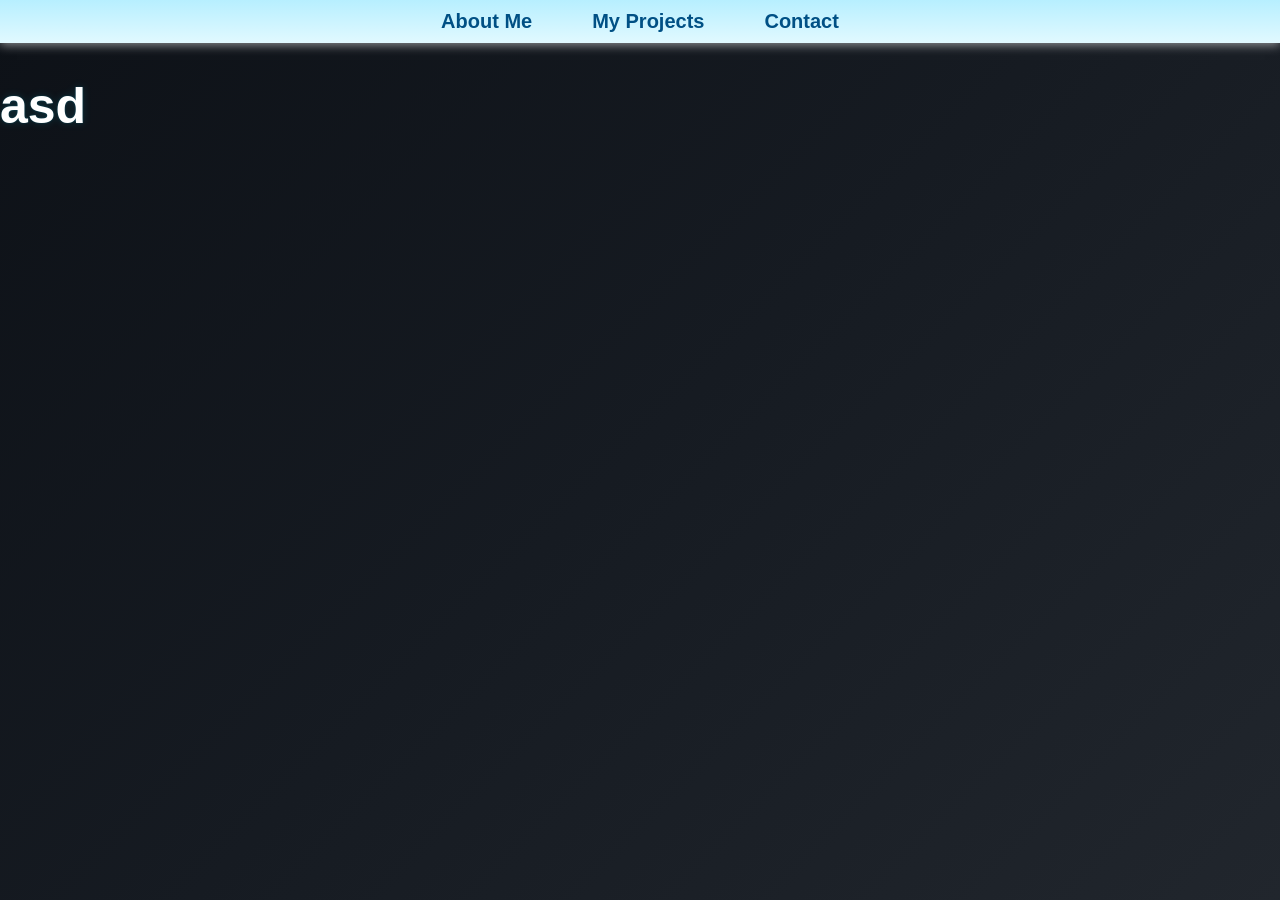
==== contact.html @ e1c588ac "Add personal portfolio website, not-ready-yet" ====
<!DOCTYPE html>
<html lang="fi">

<head>
    <meta charset="UTF-8">
    <title>Contact</title>

    <link rel="stylesheet" href="style.css">
</head>

<body>

    <header id="navbar"></header>

    <main>
        <h1>asd</h1>
    </main>

    <script src="script.js"></script>

</body>

</html>
---- style.css ----
:root {
    --grid-background-color: #1b222d;
}

body {
    margin: 0;
    min-height: 100vh;


    justify-content: center;
    align-items: normal;

    background: linear-gradient(
        135deg,
        #0d1117,
        #161b22,
        #21262d
    );

    color: white;
    font-family: "Inter", sans-serif;
}

.container {
    max-width: 1000px;
    margin: 0 auto;
    text-align: center;
}

h1 {
    color: #ffffff;
    font-size: 50px;

    text-shadow:
    0 0 2px rgba(0, 204, 255, 0.247),
    0 0 10px rgba(0, 225, 255, 0.144);    
}

h2 {
    color: #ffffff;
    font-size: 20px;

    text-align: center;
    text-shadow:
    0 0 2px rgba(0, 204, 255, 0.247),
    0 0 10px rgba(0, 225, 255, 0.144);    
}

nav {
    position: sticky;
    top: 0;
    z-index: 100;

    box-shadow: 0 2px 10px rgba(255, 255, 255, 0.541);

    background-color: rgb(183, 239, 255);
    background: linear-gradient(180deg, #b7efff, #e1f9ff);
    
}

nav ul {
    display: flex;
    justify-content: center;
    gap: 20px;

    list-style: none;
    margin: 0;
    padding: 0px 0; /*navigoinnin suuruus*/
}

nav a {
    color: rgb(0, 80, 133);
    font-weight: bold;
    text-decoration: none;
    font-size: 20px;
    padding: 10px 20px;
    
    display: inline-block;
    transition:
    color .2s ease,
    transform .2s ease;
}

nav a:hover {
    color: #0084ff;
    transform: translateY(-2px) scale(1.05);
    text-shadow: 0 0 2px rgba(255, 255, 255, 0.801);
}

.grid-container {
    display: grid;
    grid-template-columns: repeat(3, 1fr);
    gap: 30px;
    padding: 20px;
    border-radius: 10px;
    overflow: hidden;
}
  
.grid-item {
    background: var(--grid-background-color);
    padding: 30px;
    border-radius: 10px;
    overflow: hidden;
}
  
.grid-item h2 {
    margin-top: 0;
}

.hero {
    display: flex;
    align-items: center;
    justify-content: center;
    gap: 60px;

    max-width: 1100px;
    margin: 80px auto;
    padding: 0 20px;
    
}

.profile-border {
    width: 260px;
    height: 260px;

    padding: 5px;          /* Reunuksen paksuus */
    border-radius: 50%;

    background: linear-gradient(
        135deg,
        #00e1ff,
        #32e7ff,
        #72efff,
        #a7f5ff,
        #ffffff
    );

    display: flex;
    justify-content: center;
    align-items: center;
    box-shadow: 0 0 15px rgba(0, 225, 255, 0.25);
    transition: transform .3s ease;
}

.profile-border:hover {
    transform: scale(1.03);
}

.profile-image {
    width: 100%;
    height: 100%;

    object-fit: cover;
    border-radius: 50%;
    display: block;
}
.hero-text {
    text-align: left;
}

footer {
  text-align: center;
  max-width: 100%;
  padding-top: 5px;
  padding-bottom: 5px;
  margin-bottom: 0;
}

.project-card {

    max-width: 1000px;
    margin: 50px auto;

    background: #1b222d;

    border-radius: 20px;

    padding-left: 35px;
    padding-top: 5px; /*oli 30, muita ei ollut*/
    padding-bottom: 10px;
    padding-right: 25px;

    box-shadow: 0 8px 25px rgba(0,0,0,.35);

}

.project-content {

    margin-top: 0px;
    margin-left: 25px;
    margin-right: 10px;
    text-align: left;

}

.carousel {
    position: relative;

    width: 100%;
    height: 500px;

    overflow: hidden;
    border-radius: 10px;

    background: #262f3815;

}

.carousel-media {
    width: 100%;
    height: 100%;
}

.carousel-media img,
.carousel-media video {
    width: 100%;
    height: 100%;

    object-fit: contain;
    object-position: center;

    display: block;
}

.carousel-btn {

    position: absolute;
    top: 50%;
    transform: translateY(-50%);

    width: 48px;
    height: 48px;

    border: none;
    border-radius: 50%;

    cursor: pointer;

    font-size: 28px;
    font-weight: bold;

    color: white;

    background: rgba(0,0,0,.45);

    transition: .2s;
}

.carousel-btn:hover {

    background: rgba(0,225,255,.75);
    transform: translateY(-50%) scale(1.08);

}

.prev {
    left: 15px;
}

.next {
    right: 15px;
}

.project-nav {

    position: fixed;

    top: 120px;
    left: 30px;

    width: 220px;

    background: #1b222d;
    border-radius: 15px;

    padding: 20px;

    box-shadow: 0 0 20px rgba(0,0,0,.35);

}

.project-nav h3 {

    color:#00d4ff;
    margin-top: 0;
    margin-bottom: 15px;

}

.project-nav a {

    display: block;

    color: white;
    text-decoration: none;

    font-size: 13px;

    padding: 8px 0;

    transition: .2s;

}

.project-nav a:hover {

    color: #00d4ff;
    transform: translateX(5px);

}

.project-nav hr {

    border: none;
    border-top: 1px solid rgb(255, 255, 255);

    margin: 12px 0;

}

.nav-category {

    color: #72efff;
    font-size: 13px;
    font-weight: bold;

    margin-bottom: 6px;
    text-transform: uppercase;
    letter-spacing: 1px;

}

html {
    scroll-behavior: smooth;
}
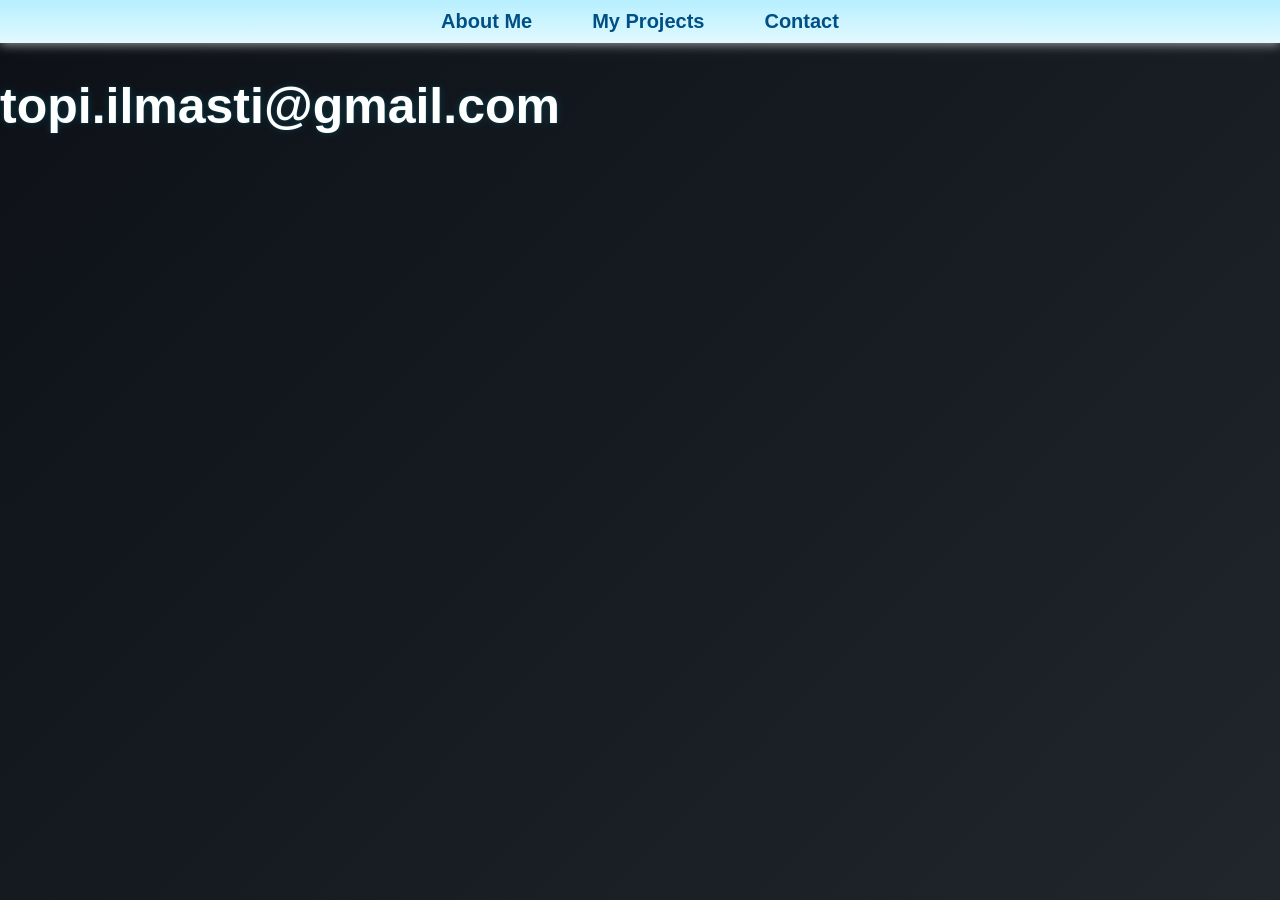
==== commit cb9bdf70: "contact-page-email" ====
--- a/contact.html
+++ b/contact.html
@@ -13,7 +13,7 @@
     <header id="navbar"></header>
 
     <main>
-        <h1>asd</h1>
+        <h1>topi.ilmasti@gmail.com</h1>
     </main>
 
     <script src="script.js"></script>
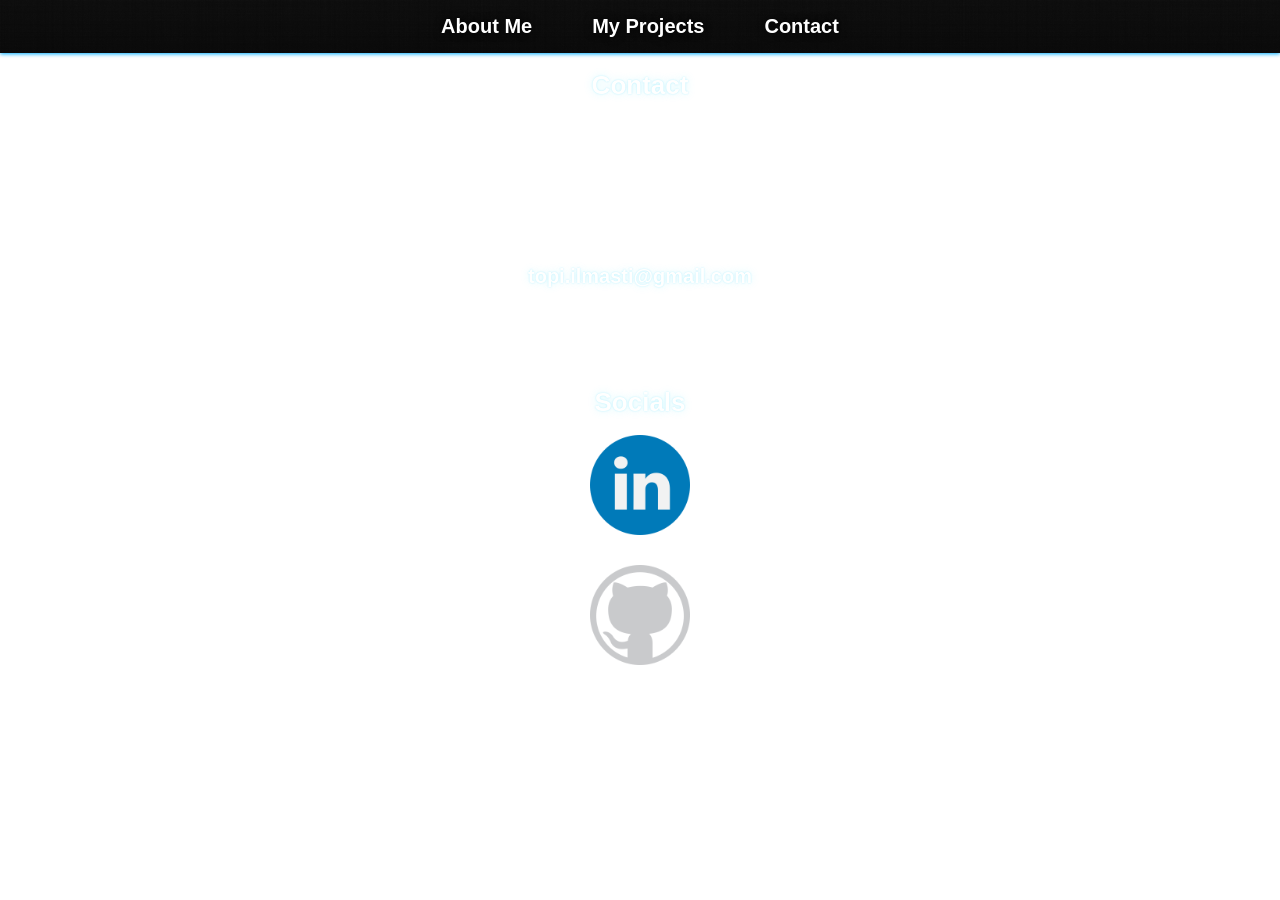
==== commit 05dcf0c1: "contact page, colors, textures, small fixes." ====
--- a/contact.html
+++ b/contact.html
@@ -12,9 +12,37 @@
 
     <header id="navbar"></header>
 
-    <main>
-        <h1>topi.ilmasti@gmail.com</h1>
-    </main>
+<main class="container">
+
+    <h1>Contact</h1>
+
+    <div class="contact-card">
+
+        <a href="mailto:topi.ilmasti@gmail.com">
+            <img src="assets/images/icons/email.png" alt="Email">
+        </a>
+
+        <h2>topi.ilmasti@gmail.com</h2>
+
+    </div>
+
+    <div class="contact-divider"></div>
+
+    <h1>Socials</h1>
+
+    <div class="contact-card">
+
+        <a href="https://www.linkedin.com/in/topi-ilmasti/" target="_blank">
+            <img src="assets/images/icons/linkedin.png" alt="LinkedIn">
+        </a>
+
+        <a href="https://github.com/SUPPlS" target="_blank">
+            <img src="assets/images/icons/github.png" alt="GitHub">
+        </a>
+
+    </div>
+
+</main>
 
     <script src="script.js"></script>
 
--- a/style.css
+++ b/style.css
@@ -10,12 +10,12 @@
     justify-content: center;
     align-items: normal;
 
-    background: linear-gradient(
-        135deg,
-        #0d1117,
-        #161b22,
-        #21262d
-    );
+    background:
+        url("assets/images/textures/dark-wood.png"),
+        linear-gradient(
+            135deg,
+            #000000
+        );
 
     color: white;
     font-family: "Inter", sans-serif;
@@ -29,16 +29,7 @@
 
 h1 {
     color: #ffffff;
-    font-size: 50px;
-
-    text-shadow:
-    0 0 2px rgba(0, 204, 255, 0.247),
-    0 0 10px rgba(0, 225, 255, 0.144);    
-}
-
-h2 {
-    color: #ffffff;
-    font-size: 20px;
+    font-size: 26px;
 
     text-align: center;
     text-shadow:
@@ -46,15 +37,37 @@
     0 0 10px rgba(0, 225, 255, 0.144);    
 }
 
+h2 {
+    color: #ffffff;
+    font-size: 20px;
+
+    text-align: center;
+    text-shadow:
+    0 0 2px rgba(0, 204, 255, 0.247),
+    0 0 10px rgba(0, 225, 255, 0.144);    
+}
+
+h3{
+    color: #ffffff;
+    font-size: 26px;
+
+    
+    text-shadow:
+    0 0 2px rgba(0, 204, 255, 0.247),
+    0 0 10px rgba(0, 225, 255, 0.144);   
+}
 nav {
     position: sticky;
     top: 0;
     z-index: 100;
 
-    box-shadow: 0 2px 10px rgba(255, 255, 255, 0.541);
-
-    background-color: rgb(183, 239, 255);
-    background: linear-gradient(180deg, #b7efff, #e1f9ff);
+    box-shadow: 0px 1px 4px #00aeff;
+
+    background:
+        url("assets/images/textures/black-linen.png"),
+        linear-gradient(180deg, #141414, #0f0f0f);
+
+    background-repeat: repeat;
     
 }
 
@@ -65,11 +78,12 @@
 
     list-style: none;
     margin: 0;
-    padding: 0px 0; /*navigoinnin suuruus*/
+    padding: 5px 0;
 }
 
 nav a {
-    color: rgb(0, 80, 133);
+    color: #ffffff;
+    text-shadow: 0 0 8px #000000;
     font-weight: bold;
     text-decoration: none;
     font-size: 20px;
@@ -82,9 +96,9 @@
 }
 
 nav a:hover {
-    color: #0084ff;
+    color: #00aeff;
     transform: translateY(-2px) scale(1.05);
-    text-shadow: 0 0 2px rgba(255, 255, 255, 0.801);
+    text-shadow: 0 0 2px #000000;
 }
 
 .grid-container {
@@ -171,7 +185,10 @@
     max-width: 1000px;
     margin: 50px auto;
 
-    background: #1b222d;
+    background: 
+    url("assets/images/textures/diagonales-decalees.png"),
+    #1b222d;
+    background-repeat: repeat;
 
     border-radius: 20px;
 
@@ -201,8 +218,8 @@
 
     overflow: hidden;
     border-radius: 10px;
-
-    background: #262f3815;
+ 
+    background: #00000018;
 
 }
 
@@ -270,7 +287,11 @@
 
     width: 220px;
 
-    background: #1b222d;
+    background: 
+    url("assets/images/textures/classy-fabric.png"),
+    #1b222d;
+    background-repeat: repeat;
+
     border-radius: 15px;
 
     padding: 20px;
@@ -329,6 +350,36 @@
     letter-spacing: 1px;
 
 }
+.contact-card {
+    display: flex;
+    flex-direction: column;
+    align-items: center;
+    gap: 30px;
+    
+}
+
+.contact-card a {
+    display: flex;
+    justify-content: center;
+    align-items: center;
+
+    text-decoration: none;
+    color: white;
+}
+
+.contact-card img {
+    width: 100px;
+    height: 100px;
+}
+
+.contact-divider {
+    width: 550px;
+    height: 2px;
+
+    background: white;
+
+    margin: 40px auto;
+}
 
 html {
     scroll-behavior: smooth;
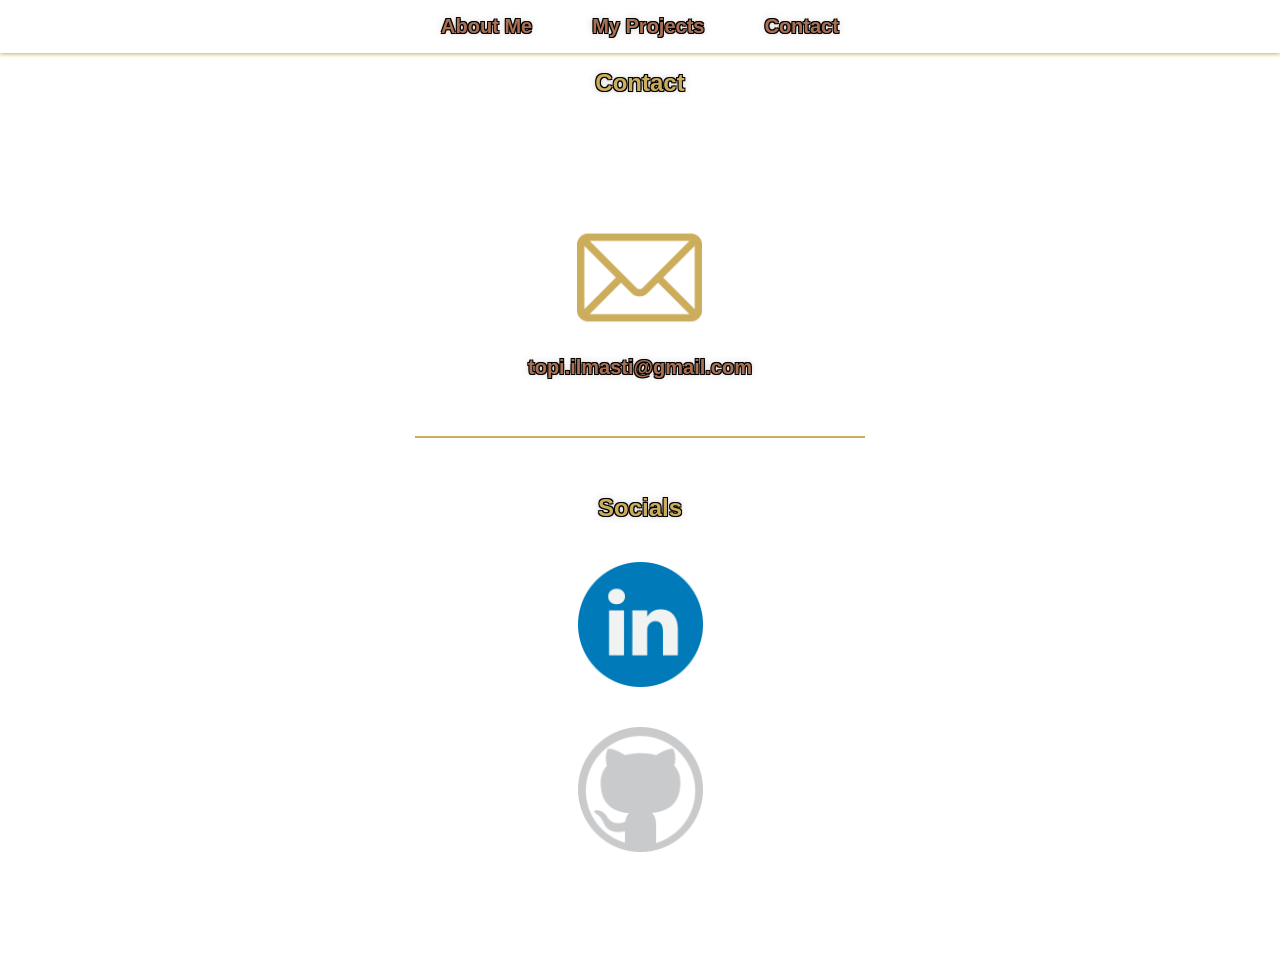
==== commit 63c54dc4: "color theme, icons, textures" ====
--- a/contact.html
+++ b/contact.html
@@ -11,12 +11,12 @@
 <body>
 
     <header id="navbar"></header>
+<h1>Contact</h1>
+<main class="contact-container">
 
-<main class="container">
+    
 
-    <h1>Contact</h1>
-
-    <div class="contact-card">
+    <div class="contact-email">
 
         <a href="mailto:topi.ilmasti@gmail.com">
             <img src="assets/images/icons/email.png" alt="Email">
@@ -28,9 +28,9 @@
 
     <div class="contact-divider"></div>
 
-    <h1>Socials</h1>
+    <h1 class="contact-heading">Socials</h1>
 
-    <div class="contact-card">
+    <div class="contact-socials">
 
         <a href="https://www.linkedin.com/in/topi-ilmasti/" target="_blank">
             <img src="assets/images/icons/linkedin.png" alt="LinkedIn">
--- a/style.css
+++ b/style.css
@@ -1,5 +1,11 @@
 :root {
-    --grid-background-color: #1b222d;
+    --background: #000000;
+    --shadows: #0f0f0f3f;
+    --surface: #0f0d0c;
+    --border: #6E5643;
+    --accent: #AA7053;
+    --gold: #CCAD5C;
+    --text: #ECE5D8;
 }
 
 body {
@@ -14,10 +20,11 @@
         url("assets/images/textures/dark-wood.png"),
         linear-gradient(
             135deg,
-            #000000
-        );
-
-    color: white;
+            var(--background));
+
+    background-repeat: repeat;
+
+    color: var(--text);
     font-family: "Inter", sans-serif;
 }
 
@@ -27,45 +34,64 @@
     text-align: center;
 }
 
+p {
+    color: var(--text);
+}
+
 h1 {
-    color: #ffffff;
+    color: var(--gold);
+    font-size: 24px;
+
+    text-align: center;
+    text-shadow:
+        -1px -1px 0 #000,
+         1px -1px 0 #000,
+        -1px  1px 0 #000,
+         1px  1px 0 #000,
+
+         0 0 3px var(--shadows),
+         0 0 8px var(--shadows);
+}
+
+h2 {
+    color: var(--accent);
+    font-size: 20px;
+
+    text-align: center;
+    text-shadow:
+        -1px -1px 0 #000,
+         1px -1px 0 #000,
+        -1px  1px 0 #000,
+         1px  1px 0 #000,
+
+         0 0 3px var(--shadows),
+         0 0 8px var(--shadows);
+}
+
+h3{
+    color: var(--gold);
     font-size: 26px;
 
-    text-align: center;
-    text-shadow:
-    0 0 2px rgba(0, 204, 255, 0.247),
-    0 0 10px rgba(0, 225, 255, 0.144);    
-}
-
-h2 {
-    color: #ffffff;
-    font-size: 20px;
-
-    text-align: center;
-    text-shadow:
-    0 0 2px rgba(0, 204, 255, 0.247),
-    0 0 10px rgba(0, 225, 255, 0.144);    
-}
-
-h3{
-    color: #ffffff;
-    font-size: 26px;
-
     
     text-shadow:
-    0 0 2px rgba(0, 204, 255, 0.247),
-    0 0 10px rgba(0, 225, 255, 0.144);   
+        -1px -1px 0 #000,
+         1px -1px 0 #000,
+        -1px  1px 0 #000,
+         1px  1px 0 #000,
+
+         0 0 3px var(--shadows),
+         0 0 8px var(--shadows);
 }
 nav {
     position: sticky;
     top: 0;
     z-index: 100;
 
-    box-shadow: 0px 1px 4px #00aeff;
+    box-shadow: 0px 1px 4px var(--gold);
 
     background:
-        url("assets/images/textures/black-linen.png"),
-        linear-gradient(180deg, #141414, #0f0f0f);
+        url("assets/images/textures/dark-leather.png"),
+        linear-gradient(180deg, var(--surface));
 
     background-repeat: repeat;
     
@@ -82,8 +108,15 @@
 }
 
 nav a {
-    color: #ffffff;
-    text-shadow: 0 0 8px #000000;
+    color:var(--accent);
+    text-shadow:
+        -1px -1px 0 #000,
+         1px -1px 0 #000,
+        -1px  1px 0 #000,
+         1px  1px 0 #000,
+
+         0 0 3px var(--shadows),
+         0 0 8px var(--shadows);
     font-weight: bold;
     text-decoration: none;
     font-size: 20px;
@@ -96,11 +129,12 @@
 }
 
 nav a:hover {
-    color: #00aeff;
+    color: var(--gold);
     transform: translateY(-2px) scale(1.05);
-    text-shadow: 0 0 2px #000000;
-}
-
+    text-shadow: 0 0 2px var(--shadows);
+}
+
+/*
 .grid-container {
     display: grid;
     grid-template-columns: repeat(3, 1fr);
@@ -120,6 +154,7 @@
 .grid-item h2 {
     margin-top: 0;
 }
+*/
 
 .hero {
     display: flex;
@@ -137,22 +172,20 @@
     width: 260px;
     height: 260px;
 
-    padding: 5px;          /* Reunuksen paksuus */
+    padding: 5px;
     border-radius: 50%;
 
     background: linear-gradient(
         135deg,
-        #00e1ff,
-        #32e7ff,
-        #72efff,
-        #a7f5ff,
-        #ffffff
+        var(--accent),
+        var(--gold)
+        
     );
 
     display: flex;
     justify-content: center;
     align-items: center;
-    box-shadow: 0 0 15px rgba(0, 225, 255, 0.25);
+    box-shadow: 0 0 15px var(--accent);
     transition: transform .3s ease;
 }
 
@@ -170,6 +203,261 @@
 }
 .hero-text {
     text-align: left;
+}
+
+.project-card {
+
+    max-width: 1000px;
+    margin: 50px auto;
+
+    background-color: var(--surface);
+    background: 
+    url("assets/images/textures/dark-leather.png"),
+    var(--surface);
+    background-repeat: repeat;
+
+    border-radius: 20px;
+
+    padding-left: 35px;
+    padding-top: 5px; /*oli 30, muita ei ollut*/
+    padding-bottom: 10px;
+    padding-right: 25px;
+
+    box-shadow: 0 0 3px var(--gold);
+
+}
+
+.project-content {
+
+    margin-top: 0px;
+    margin-left: 25px;
+    margin-right: 10px;
+    text-align: left;
+
+}
+
+.carousel {
+    position: relative;
+
+    width: 100%;
+    height: 500px;
+
+    overflow: hidden;
+    border-radius: 10px;
+ 
+    background: 
+    url("assets/images/textures/dark-leather.png"),
+    var(--surface);
+    background-repeat: repeat;
+
+}
+
+.carousel-media {
+    width: 100%;
+    height: 100%;
+}
+
+.carousel-media img,
+.carousel-media video {
+    width: 100%;
+    height: 100%;
+
+    object-fit: contain;
+    object-position: center;
+
+    display: block;
+}
+
+.carousel-btn {
+
+    position: absolute;
+    top: 50%;
+    transform: translateY(-50%);
+
+    width: 48px;
+    height: 48px;
+
+    border: none;
+    border-radius: 50%;
+
+    cursor: pointer;
+
+    font-size: 28px;
+    font-weight: bold;
+
+    color: #EEC5A0;
+
+    background: rgba(238, 197, 160,.10);
+
+    transition: .2s;
+}
+
+.carousel-btn:hover {
+
+    background: rgba(173,110,84,.75);
+    transform: translateY(-50%) scale(1.08);
+
+}
+
+.prev {
+    left: 15px;
+}
+
+.next {
+    right: 15px;
+}
+
+.project-nav {
+
+    position: fixed;
+
+    top: 80px;
+    left: 30px;
+
+    width: 220px;
+
+    background: 
+    url("assets/images/textures/dark-leather.png"),
+    var(--surface);
+    background-repeat: repeat;
+
+    border-radius: 15px;
+
+    padding: 15px;
+
+    box-shadow: 0 0 3px var(--gold);
+
+}
+
+.project-nav h3 {
+
+    color: var(--gold);
+    margin-top: 0;
+    margin-bottom: 30px;
+
+}
+
+.project-nav a {
+
+    display: block;
+
+    color: var(--text);
+    text-shadow:
+        -1px -1px 0 #000,
+         1px -1px 0 #000,
+        -1px  1px 0 #000,
+         1px  1px 0 #000,
+
+         0 0 3px var(--shadows),
+         0 0 8px var(--shadows);
+    text-decoration: none;
+
+    font-size: 13px;
+
+    padding: 8px 0;
+
+    transition: .2s;
+}
+
+.project-nav a:hover {
+
+    color: var(--accent);
+    text-shadow:
+        -1px -1px 0 #000,
+         1px -1px 0 #000,
+        -1px  1px 0 #000,
+         1px  1px 0 #000,
+
+         0 0 3px var(--shadows),
+         0 0 8px var(--shadows);
+    transform: translateX(5px);
+}
+
+.project-nav hr {
+
+    border: none;
+    border-top: 1px solid var(--gold);
+
+    margin: 10px 0;
+}
+
+.nav-category {
+
+    color: var(--accent);
+    text-shadow:
+        -1px -1px 0 #000,
+         1px -1px 0 #000,
+        -1px  1px 0 #000,
+         1px  1px 0 #000,
+
+         0 0 3px var(--shadows),
+         0 0 5px var(--shadows);
+    font-size: 13px;
+    font-weight: bold;
+
+    margin-bottom: 6px;
+    text-transform: uppercase;
+    letter-spacing: 1px;
+
+}
+
+.contact-container {
+    max-width: 1000px;
+    min-height: calc(100vh - 60px);
+
+    margin: 0 auto;
+
+    display: flex;
+    flex-direction: column;
+
+    justify-content: center;
+    align-items: center;
+
+    text-align: center;   
+}
+
+.contact-email,
+.contact-socials {
+    display: flex;
+    flex-direction: column;
+    align-items: center;
+}
+
+.contact-email {
+    gap: 0px;
+}
+
+.contact-socials {
+    gap: 40px;
+}
+
+.contact-email a,
+.contact-socials a {
+    display: flex;
+    justify-content: center;
+    align-items: center;
+
+    text-decoration: none;
+    color: var(--text);
+}
+
+.contact-email img,
+.contact-socials img {
+    width: 125px;
+    height: 125px;
+}
+
+.contact-divider {
+    width: 450px;
+    height: 2px;
+
+    background: var(--gold);
+
+    margin: 40px auto;
+}
+
+.contact-heading {
+    margin-bottom: 40px;
 }
 
 footer {
@@ -180,207 +468,6 @@
   margin-bottom: 0;
 }
 
-.project-card {
-
-    max-width: 1000px;
-    margin: 50px auto;
-
-    background: 
-    url("assets/images/textures/diagonales-decalees.png"),
-    #1b222d;
-    background-repeat: repeat;
-
-    border-radius: 20px;
-
-    padding-left: 35px;
-    padding-top: 5px; /*oli 30, muita ei ollut*/
-    padding-bottom: 10px;
-    padding-right: 25px;
-
-    box-shadow: 0 8px 25px rgba(0,0,0,.35);
-
-}
-
-.project-content {
-
-    margin-top: 0px;
-    margin-left: 25px;
-    margin-right: 10px;
-    text-align: left;
-
-}
-
-.carousel {
-    position: relative;
-
-    width: 100%;
-    height: 500px;
-
-    overflow: hidden;
-    border-radius: 10px;
- 
-    background: #00000018;
-
-}
-
-.carousel-media {
-    width: 100%;
-    height: 100%;
-}
-
-.carousel-media img,
-.carousel-media video {
-    width: 100%;
-    height: 100%;
-
-    object-fit: contain;
-    object-position: center;
-
-    display: block;
-}
-
-.carousel-btn {
-
-    position: absolute;
-    top: 50%;
-    transform: translateY(-50%);
-
-    width: 48px;
-    height: 48px;
-
-    border: none;
-    border-radius: 50%;
-
-    cursor: pointer;
-
-    font-size: 28px;
-    font-weight: bold;
-
-    color: white;
-
-    background: rgba(0,0,0,.45);
-
-    transition: .2s;
-}
-
-.carousel-btn:hover {
-
-    background: rgba(0,225,255,.75);
-    transform: translateY(-50%) scale(1.08);
-
-}
-
-.prev {
-    left: 15px;
-}
-
-.next {
-    right: 15px;
-}
-
-.project-nav {
-
-    position: fixed;
-
-    top: 120px;
-    left: 30px;
-
-    width: 220px;
-
-    background: 
-    url("assets/images/textures/classy-fabric.png"),
-    #1b222d;
-    background-repeat: repeat;
-
-    border-radius: 15px;
-
-    padding: 20px;
-
-    box-shadow: 0 0 20px rgba(0,0,0,.35);
-
-}
-
-.project-nav h3 {
-
-    color:#00d4ff;
-    margin-top: 0;
-    margin-bottom: 15px;
-
-}
-
-.project-nav a {
-
-    display: block;
-
-    color: white;
-    text-decoration: none;
-
-    font-size: 13px;
-
-    padding: 8px 0;
-
-    transition: .2s;
-
-}
-
-.project-nav a:hover {
-
-    color: #00d4ff;
-    transform: translateX(5px);
-
-}
-
-.project-nav hr {
-
-    border: none;
-    border-top: 1px solid rgb(255, 255, 255);
-
-    margin: 12px 0;
-
-}
-
-.nav-category {
-
-    color: #72efff;
-    font-size: 13px;
-    font-weight: bold;
-
-    margin-bottom: 6px;
-    text-transform: uppercase;
-    letter-spacing: 1px;
-
-}
-.contact-card {
-    display: flex;
-    flex-direction: column;
-    align-items: center;
-    gap: 30px;
-    
-}
-
-.contact-card a {
-    display: flex;
-    justify-content: center;
-    align-items: center;
-
-    text-decoration: none;
-    color: white;
-}
-
-.contact-card img {
-    width: 100px;
-    height: 100px;
-}
-
-.contact-divider {
-    width: 550px;
-    height: 2px;
-
-    background: white;
-
-    margin: 40px auto;
-}
-
 html {
     scroll-behavior: smooth;
 }
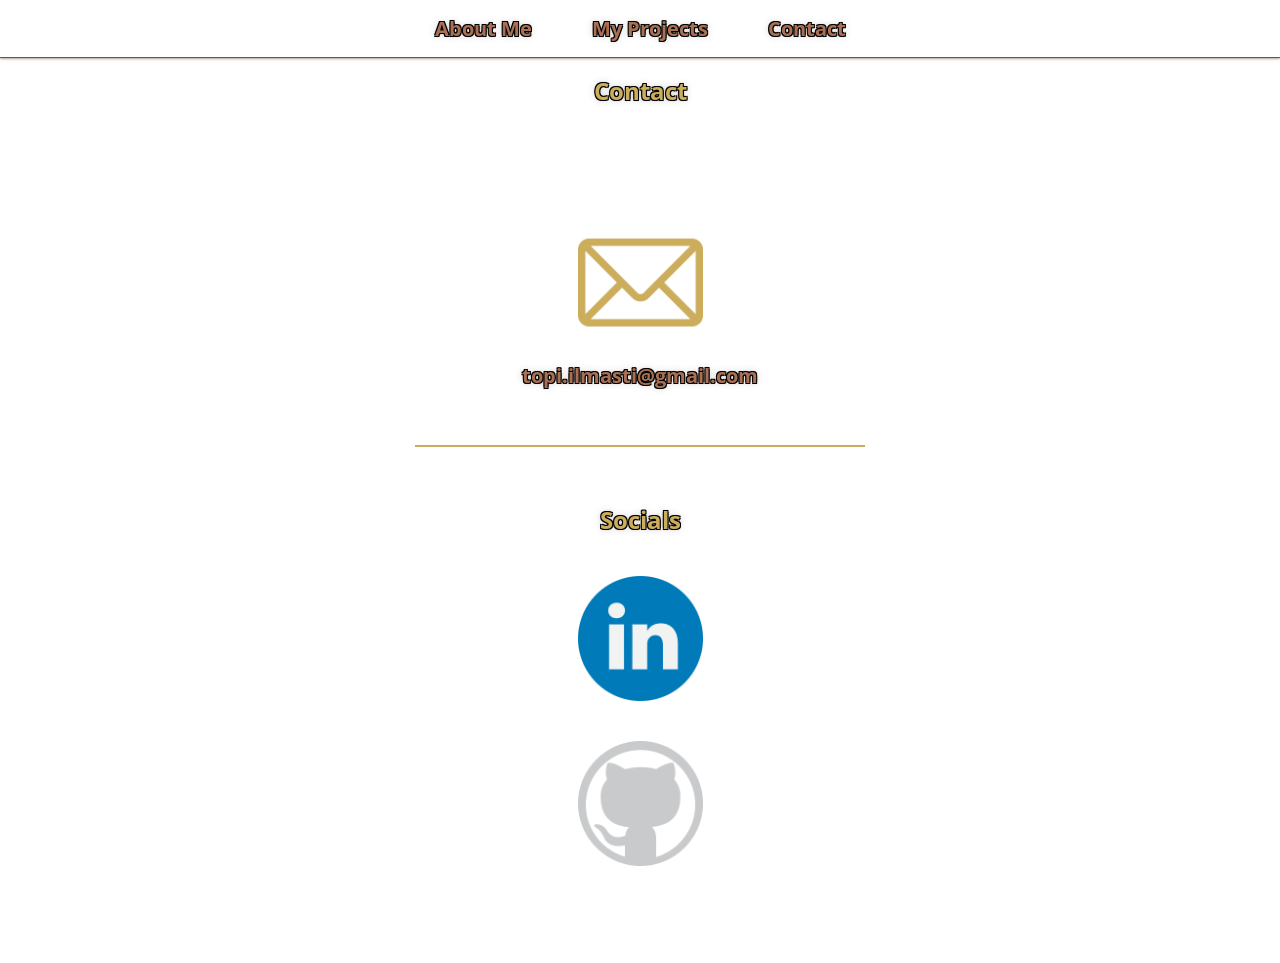
==== commit 01cb37f5: "fonts, tuning, colors" ====
--- a/contact.html
+++ b/contact.html
@@ -4,6 +4,10 @@
 <head>
     <meta charset="UTF-8">
     <title>Contact</title>
+    
+    <link rel="preconnect" href="https://fonts.googleapis.com">
+    <link rel="preconnect" href="https://fonts.gstatic.com" crossorigin>
+    <link href="https://fonts.googleapis.com/css2?family=Inter:wght@300;400;500;600;700&family=Open+Sans:wght@300;400;600;700&display=swap" rel="stylesheet">
 
     <link rel="stylesheet" href="style.css">
 </head>
--- a/style.css
+++ b/style.css
@@ -1,7 +1,7 @@
 :root {
     --background: #000000;
     --shadows: #0f0f0f3f;
-    --surface: #0f0d0c;
+    --surface: #030100;
     --border: #6E5643;
     --accent: #AA7053;
     --gold: #CCAD5C;
@@ -82,12 +82,36 @@
          0 0 3px var(--shadows),
          0 0 8px var(--shadows);
 }
+
+h4 {
+    color: var(--accent);
+    font-size: 24px;
+
+    text-align: center;
+    text-shadow:
+        -1px -1px 0 #000,
+         1px -1px 0 #000,
+        -1px  1px 0 #000,
+         1px  1px 0 #000,
+
+         0 0 3px var(--shadows),
+         0 0 8px var(--shadows);
+    margin: 0;
+    margin-top: 15px;
+    margin-bottom: 15px;
+}
+
+h1, h2, h3, h4 {
+    font-family: "Open Sans", sans-serif;
+}
+
 nav {
     position: sticky;
     top: 0;
     z-index: 100;
 
-    box-shadow: 0px 1px 4px var(--gold);
+    border-bottom: 1px solid var(--border);
+    box-shadow: 0px 0px 3px var(--border);
 
     background:
         url("assets/images/textures/dark-leather.png"),
@@ -108,6 +132,7 @@
 }
 
 nav a {
+    font-family: "Open Sans", sans-serif;
     color:var(--accent);
     text-shadow:
         -1px -1px 0 #000,
@@ -134,28 +159,6 @@
     text-shadow: 0 0 2px var(--shadows);
 }
 
-/*
-.grid-container {
-    display: grid;
-    grid-template-columns: repeat(3, 1fr);
-    gap: 30px;
-    padding: 20px;
-    border-radius: 10px;
-    overflow: hidden;
-}
-  
-.grid-item {
-    background: var(--grid-background-color);
-    padding: 30px;
-    border-radius: 10px;
-    overflow: hidden;
-}
-  
-.grid-item h2 {
-    margin-top: 0;
-}
-*/
-
 .hero {
     display: flex;
     align-items: center;
@@ -223,7 +226,8 @@
     padding-bottom: 10px;
     padding-right: 25px;
 
-    box-shadow: 0 0 3px var(--gold);
+    border: 1px solid var(--border);
+    box-shadow: 0 0 4px var(--border);
 
 }
 
@@ -311,10 +315,10 @@
 
     position: fixed;
 
-    top: 80px;
-    left: 30px;
-
-    width: 220px;
+    top: 100px;
+    left: 40px;
+
+    width: 200px;
 
     background: 
     url("assets/images/textures/dark-leather.png"),
@@ -325,7 +329,8 @@
 
     padding: 15px;
 
-    box-shadow: 0 0 3px var(--gold);
+    border: 1px solid var(--border);
+    box-shadow: 0 0 4px var(--border);
 
 }
 
